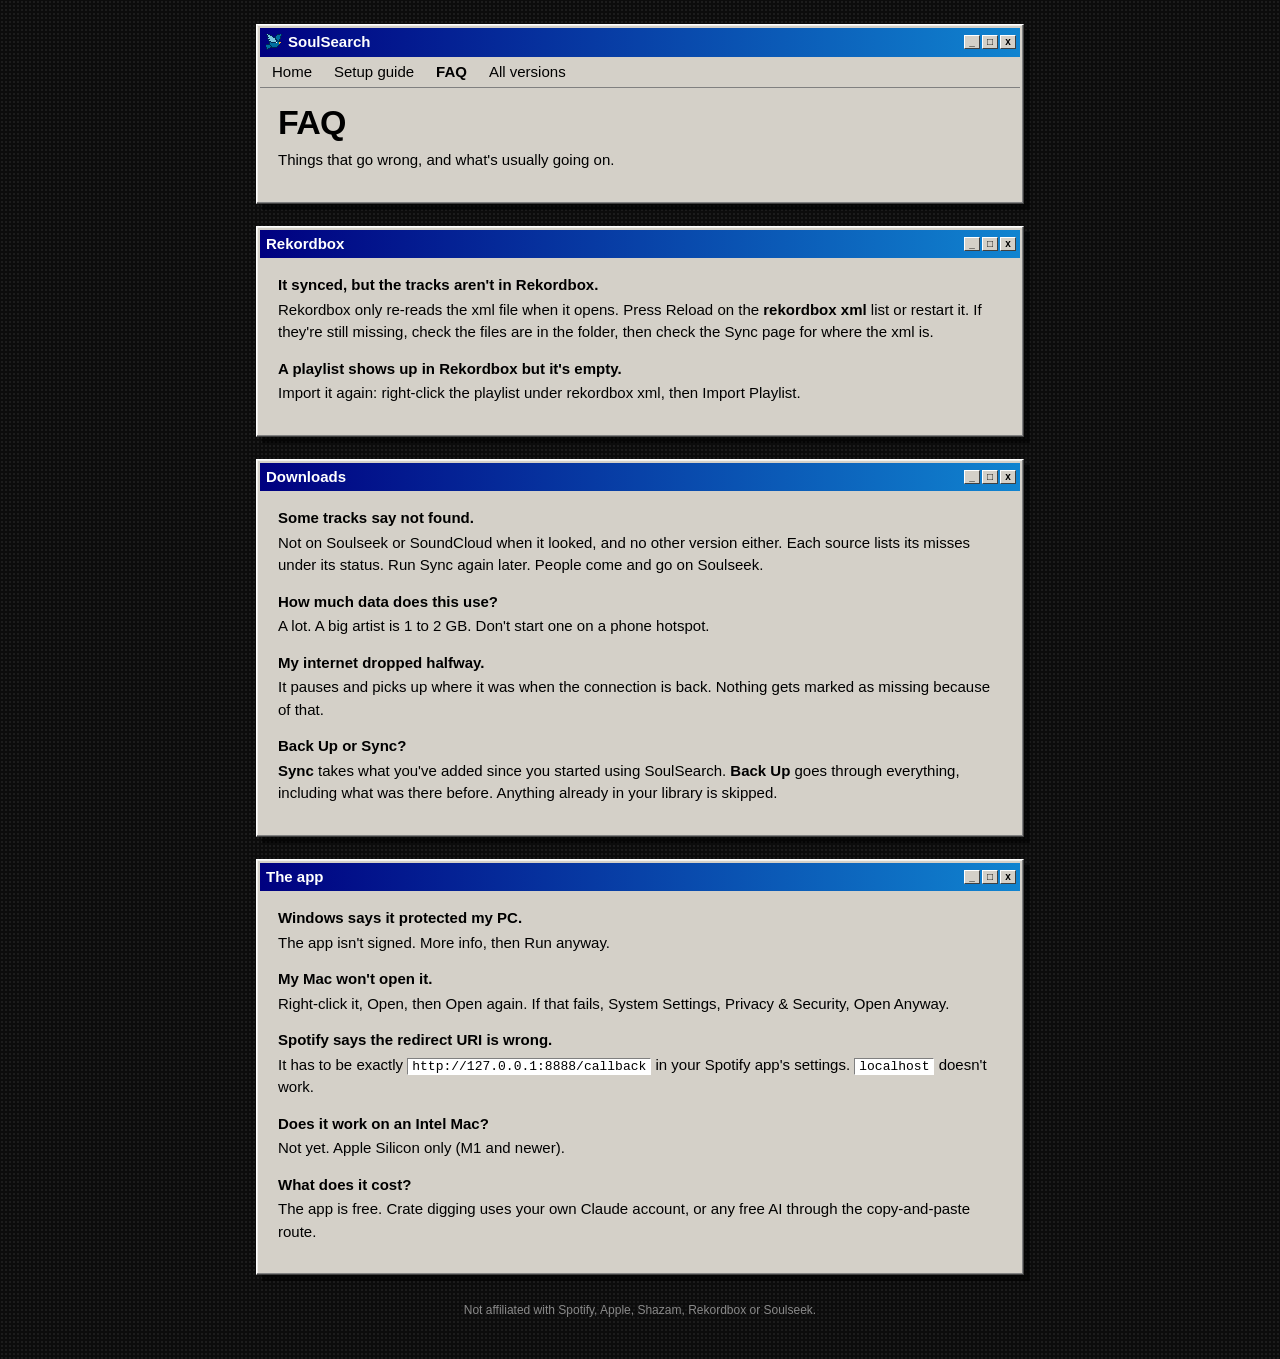
==== faq.html @ e2461600 "Three-page site (Home, Setup guide, FAQ) in the app's own colours Co-Authored-By: Claude Sonnet 5.5 " ====
<!doctype html>
<html lang="en">
<head>
<meta charset="utf-8">
<meta name="viewport" content="width=device-width, initial-scale=1">
<title>FAQ - SoulSearch</title>
<meta name="description" content="Common problems with SoulSearch and what to do about them.">
<link rel="icon" href="icon_32.png">
<link rel="stylesheet" href="site.css">
</head>
<body>
<main>
<div class="win">
  <div class="title"><img src="bird.png" alt="">SoulSearch<span class="ctl" aria-hidden="true"><i>_</i><i>□</i><i>x</i></span></div>
  <div class="menu">
    <a href="index.html">Home</a><a href="guide.html">Setup guide</a><a href="faq.html" aria-current="page">FAQ</a><a href="https://github.com/KeeganCostley/soulsearch-downloads/releases">All versions</a>
  </div>
  <div class="body">
    <h1>FAQ</h1>
    <p>Things that go wrong, and what's usually going on.</p>
  </div>
</div>
<div class="win">
  <div class="title">Rekordbox<span class="ctl" aria-hidden="true"><i>_</i><i>□</i><i>x</i></span></div>
  <div class="body">
    <p class="q">It synced, but the tracks aren't in Rekordbox.</p>
    <p>Rekordbox only re-reads the xml file when it opens. Press Reload on the <b>rekordbox xml</b> list or restart it. If they're still missing, check the files are in the folder, then check the Sync page for where the xml is.</p>
    <p class="q">A playlist shows up in Rekordbox but it's empty.</p>
    <p>Import it again: right-click the playlist under rekordbox xml, then Import Playlist.</p>
  </div>
</div>
<div class="win">
  <div class="title">Downloads<span class="ctl" aria-hidden="true"><i>_</i><i>□</i><i>x</i></span></div>
  <div class="body">
    <p class="q">Some tracks say not found.</p>
    <p>Not on Soulseek or SoundCloud when it looked, and no other version either. Each source lists its misses under its status. Run Sync again later. People come and go on Soulseek.</p>
    <p class="q">How much data does this use?</p>
    <p>A lot. A big artist is 1 to 2 GB. Don't start one on a phone hotspot.</p>
    <p class="q">My internet dropped halfway.</p>
    <p>It pauses and picks up where it was when the connection is back. Nothing gets marked as missing because of that.</p>
    <p class="q">Back Up or Sync?</p>
    <p><b>Sync</b> takes what you've added since you started using SoulSearch. <b>Back Up</b> goes through everything, including what was there before. Anything already in your library is skipped.</p>
  </div>
</div>
<div class="win">
  <div class="title">The app<span class="ctl" aria-hidden="true"><i>_</i><i>□</i><i>x</i></span></div>
  <div class="body">
    <p class="q">Windows says it protected my PC.</p>
    <p>The app isn't signed. More info, then Run anyway.</p>
    <p class="q">My Mac won't open it.</p>
    <p>Right-click it, Open, then Open again. If that fails, System Settings, Privacy &amp; Security, Open Anyway.</p>
    <p class="q">Spotify says the redirect URI is wrong.</p>
    <p>It has to be exactly <code>http://127.0.0.1:8888/callback</code> in your Spotify app's settings. <code>localhost</code> doesn't work.</p>
    <p class="q">Does it work on an Intel Mac?</p>
    <p>Not yet. Apple Silicon only (M1 and newer).</p>
    <p class="q">What does it cost?</p>
    <p>The app is free. Crate digging uses your own Claude account, or any free AI through the copy-and-paste route.</p>
  </div>
</div>

<footer>Not affiliated with Spotify, Apple, Shazam, Rekordbox or Soulseek.</footer>
</main>
<script src="site.js"></script>
</body>
</html>
---- site.css ----
/* SoulSearch site: the app's own palette (grey chrome, navy title bars, bevels) on a black desktop. */
:root {
  --face: #d4d0c8; --face-lit: #efeeea; --white: #fff; --grey: #808080; --dark: #404040;
  --navy: #000080; --navy-lit: #1084d0; --ink: #000; --ink-soft: #4a4a4a; --desk: #0c0c0c;
}
* { box-sizing: border-box; }
body {
  margin: 0; color: var(--ink); background-color: var(--desk);
  background-image: radial-gradient(#1c1c1c 1px, transparent 1px); background-size: 4px 4px;
  font: 15px/1.5 Tahoma, "Segoe UI", Verdana, Geneva, sans-serif;
}
main { max-width: 800px; margin: 0 auto; padding: 24px 16px 40px; }
a { color: var(--navy); }
a:visited { color: #551a8b; }

.win { background: var(--face); padding: 3px; margin-bottom: 22px;
  border-top: 1px solid var(--white); border-left: 1px solid var(--white);
  border-right: 1px solid var(--dark); border-bottom: 1px solid var(--dark);
  box-shadow: inset -1px -1px 0 var(--grey), inset 1px 1px 0 var(--face-lit), 6px 6px 0 rgba(0,0,0,.55); }
.title { background: linear-gradient(90deg, var(--navy), var(--navy-lit)); color: #fff; font-weight: bold;
  padding: 3px 4px 3px 6px; display: flex; align-items: center; gap: 6px; }
.title img { width: 16px; height: 16px; image-rendering: pixelated; }
.ctl { margin-left: auto; display: flex; gap: 2px; }
.ctl i { width: 16px; height: 14px; background: var(--face); color: #000; font: bold 10px/12px Tahoma, sans-serif; text-align: center; font-style: normal;
  border-top: 1px solid var(--white); border-left: 1px solid var(--white); border-right: 1px solid var(--dark); border-bottom: 1px solid var(--dark); }
.menu { display: flex; flex-wrap: wrap; gap: 2px; padding: 3px 2px; border-bottom: 1px solid var(--grey); }
.menu a { color: var(--ink); text-decoration: none; padding: 1px 10px; }
.menu a:hover { background: var(--navy); color: #fff; }
.menu a[aria-current] { font-weight: bold; }
.body { padding: 16px 18px 18px; }
.status { display: flex; gap: 3px; padding: 3px 3px 1px; font-size: 12px; color: var(--ink-soft); }
.status span { flex: 1; padding: 1px 6px;
  border-top: 1px solid var(--grey); border-left: 1px solid var(--grey); border-right: 1px solid var(--white); border-bottom: 1px solid var(--white); }

h1 { font-size: 34px; line-height: 1.1; margin: 0 0 8px; letter-spacing: -.02em; }
h2 { font-size: 15px; margin: 18px 0 4px; color: var(--navy); }
h2:first-child { margin-top: 0; }
p { margin: 0 0 10px; }
.big { font-size: 18px; }
.muted { color: var(--ink-soft); }
ul, ol { margin: 0 0 10px; padding-left: 22px; }
li { margin-bottom: 5px; }
code, kbd { font: 13px Consolas, "Courier New", monospace; background: #fff; padding: 0 4px;
  border-top: 1px solid var(--grey); border-left: 1px solid var(--grey); border-right: 1px solid var(--white); border-bottom: 1px solid var(--white); }

.downloads { display: grid; grid-template-columns: 1fr 1fr; gap: 12px; margin: 16px 0 4px; }
.dl { display: block; text-decoration: none; color: var(--ink); text-align: center; padding: 14px 10px; background: var(--face);
  border-top: 1px solid var(--white); border-left: 1px solid var(--white); border-right: 1px solid var(--dark); border-bottom: 1px solid var(--dark);
  box-shadow: inset -1px -1px 0 var(--grey), inset 1px 1px 0 var(--face-lit); }
.dl:visited { color: var(--ink); }
.dl:active { border-top-color: var(--dark); border-left-color: var(--dark); border-right-color: var(--white); border-bottom-color: var(--white); box-shadow: inset 1px 1px 0 var(--grey); }
.dl:focus-visible { outline: 1px dotted var(--ink); outline-offset: -6px; }
.dl b { display: block; font-size: 17px; }
.dl small { display: block; font-size: 12px; color: var(--ink-soft); }
.dl.mine { background: var(--face-lit); outline: 2px solid var(--navy); outline-offset: -4px; }
.dl.soon { color: #777; pointer-events: none; }

.shot { background: #fff; line-height: 0;
  border-top: 1px solid var(--grey); border-left: 1px solid var(--grey); border-right: 1px solid var(--white); border-bottom: 1px solid var(--white); box-shadow: inset 1px 1px 0 var(--dark); }
.shot img { width: 100%; height: auto; display: block; }

details { margin: 0 0 6px; }
summary { cursor: pointer; font-weight: bold; }
details > :not(summary) { margin-top: 6px; }
.q { font-weight: bold; margin: 14px 0 2px; }
.q:first-child { margin-top: 0; }
footer { color: #8a8a8a; font-size: 12px; text-align: center; padding-top: 4px; }
footer a { color: #aaa; }

@media (max-width: 560px) {
  .downloads { grid-template-columns: 1fr; } h1 { font-size: 28px; }
  .win { box-shadow: inset -1px -1px 0 var(--grey), inset 1px 1px 0 var(--face-lit), 3px 3px 0 rgba(0,0,0,.55); }
}
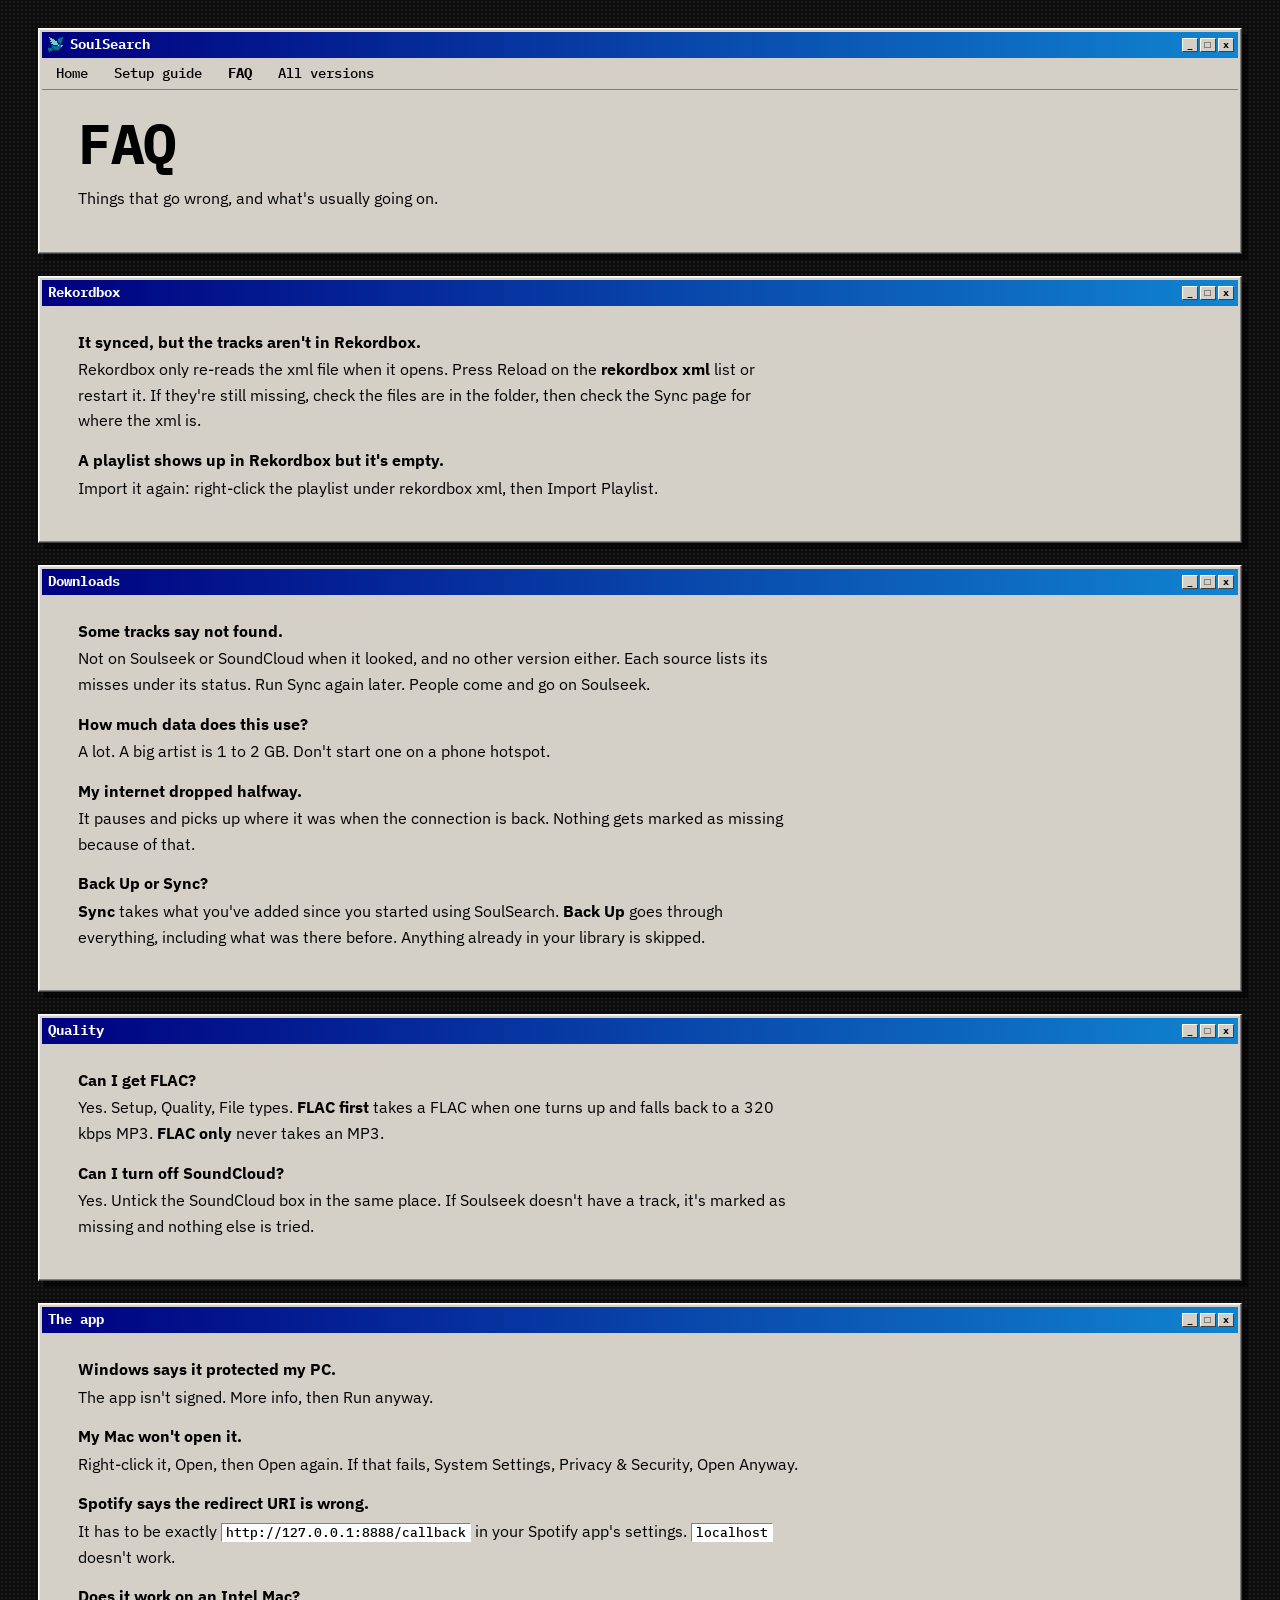
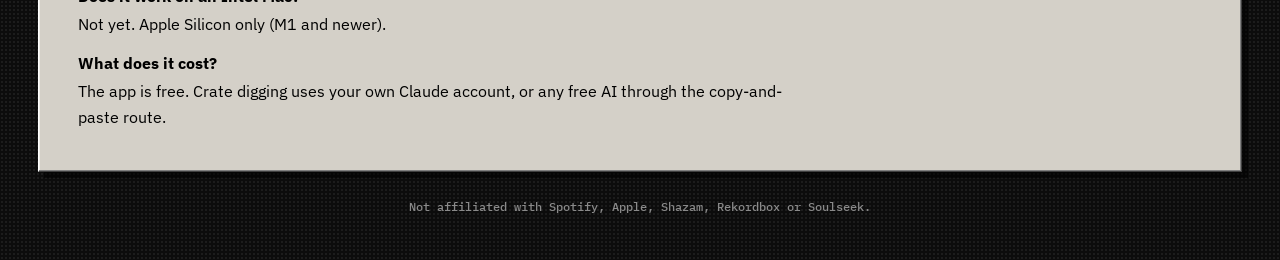
==== commit b4183e20: "Site: full-width windows, new font, simpler home, file-type FAQ Co-Authored-By: Claude Sonnet 5.5 <n" ====
--- a/faq.html
+++ b/faq.html
@@ -6,6 +6,9 @@
 <title>FAQ - SoulSearch</title>
 <meta name="description" content="Common problems with SoulSearch and what to do about them.">
 <link rel="icon" href="icon_32.png">
+<link rel="preconnect" href="https://fonts.googleapis.com">
+<link rel="preconnect" href="https://fonts.gstatic.com" crossorigin>
+<link rel="stylesheet" href="https://fonts.googleapis.com/css2?family=IBM+Plex+Mono:wght@500;700&family=IBM+Plex+Sans:wght@400;600&display=swap">
 <link rel="stylesheet" href="site.css">
 </head>
 <body>
@@ -43,6 +46,15 @@
   </div>
 </div>
 <div class="win">
+  <div class="title">Quality<span class="ctl" aria-hidden="true"><i>_</i><i>□</i><i>x</i></span></div>
+  <div class="body">
+    <p class="q">Can I get FLAC?</p>
+    <p>Yes. Setup, Quality, File types. <b>FLAC first</b> takes a FLAC when one turns up and falls back to a 320 kbps MP3. <b>FLAC only</b> never takes an MP3.</p>
+    <p class="q">Can I turn off SoundCloud?</p>
+    <p>Yes. Untick the SoundCloud box in the same place. If Soulseek doesn't have a track, it's marked as missing and nothing else is tried.</p>
+  </div>
+</div>
+<div class="win">
   <div class="title">The app<span class="ctl" aria-hidden="true"><i>_</i><i>□</i><i>x</i></span></div>
   <div class="body">
     <p class="q">Windows says it protected my PC.</p>
--- a/site.css
+++ b/site.css
@@ -2,14 +2,16 @@
 :root {
   --face: #d4d0c8; --face-lit: #efeeea; --white: #fff; --grey: #808080; --dark: #404040;
   --navy: #000080; --navy-lit: #1084d0; --ink: #000; --ink-soft: #4a4a4a; --desk: #0c0c0c;
+  --sans: "IBM Plex Sans", system-ui, "Segoe UI", Helvetica, Arial, sans-serif;
+  --mono: "IBM Plex Mono", ui-monospace, Consolas, "Courier New", monospace;
 }
 * { box-sizing: border-box; }
 body {
   margin: 0; color: var(--ink); background-color: var(--desk);
   background-image: radial-gradient(#1c1c1c 1px, transparent 1px); background-size: 4px 4px;
-  font: 15px/1.5 Tahoma, "Segoe UI", Verdana, Geneva, sans-serif;
+  font: 16px/1.6 var(--sans);
 }
-main { max-width: 800px; margin: 0 auto; padding: 24px 16px 40px; }
+main { width: 100%; padding: 28px clamp(12px, 3vw, 44px) 44px; }
 a { color: var(--navy); }
 a:visited { color: #551a8b; }
 
@@ -17,41 +19,45 @@
   border-top: 1px solid var(--white); border-left: 1px solid var(--white);
   border-right: 1px solid var(--dark); border-bottom: 1px solid var(--dark);
   box-shadow: inset -1px -1px 0 var(--grey), inset 1px 1px 0 var(--face-lit), 6px 6px 0 rgba(0,0,0,.55); }
-.title { background: linear-gradient(90deg, var(--navy), var(--navy-lit)); color: #fff; font-weight: bold;
+.title { background: linear-gradient(90deg, var(--navy), var(--navy-lit)); color: #fff; font: 700 14px/1.4 var(--mono);
   padding: 3px 4px 3px 6px; display: flex; align-items: center; gap: 6px; }
 .title img { width: 16px; height: 16px; image-rendering: pixelated; }
 .ctl { margin-left: auto; display: flex; gap: 2px; }
-.ctl i { width: 16px; height: 14px; background: var(--face); color: #000; font: bold 10px/12px Tahoma, sans-serif; text-align: center; font-style: normal;
+.ctl i { width: 16px; height: 14px; background: var(--face); color: #000; font: 700 10px/12px var(--mono); text-align: center; font-style: normal;
   border-top: 1px solid var(--white); border-left: 1px solid var(--white); border-right: 1px solid var(--dark); border-bottom: 1px solid var(--dark); }
 .menu { display: flex; flex-wrap: wrap; gap: 2px; padding: 3px 2px; border-bottom: 1px solid var(--grey); }
-.menu a { color: var(--ink); text-decoration: none; padding: 1px 10px; }
+.menu a { color: var(--ink); text-decoration: none; padding: 2px 12px; font: 500 14px/1.5 var(--mono); }
 .menu a:hover { background: var(--navy); color: #fff; }
-.menu a[aria-current] { font-weight: bold; }
-.body { padding: 16px 18px 18px; }
-.status { display: flex; gap: 3px; padding: 3px 3px 1px; font-size: 12px; color: var(--ink-soft); }
+.menu a[aria-current] { font-weight: 700; }
+.body { padding: 24px clamp(16px, 3vw, 36px) 28px; }
+/* Windows run edge to edge; the writing inside stays a readable width. */
+.body > :not(.downloads) { max-width: 72ch; }
+.status { display: flex; gap: 3px; padding: 3px 3px 1px; font: 500 12px/1.5 var(--mono); color: var(--ink-soft); }
 .status span { flex: 1; padding: 1px 6px;
   border-top: 1px solid var(--grey); border-left: 1px solid var(--grey); border-right: 1px solid var(--white); border-bottom: 1px solid var(--white); }
 
-h1 { font-size: 34px; line-height: 1.1; margin: 0 0 8px; letter-spacing: -.02em; }
-h2 { font-size: 15px; margin: 18px 0 4px; color: var(--navy); }
+.status span:empty { display: none; }
+
+h1 { font: 700 clamp(34px, 6vw, 56px)/1.05 var(--mono); margin: 0 0 14px; letter-spacing: -.03em; }
+h2 { font: 600 17px/1.4 var(--sans); margin: 22px 0 4px; color: var(--navy); }
 h2:first-child { margin-top: 0; }
 p { margin: 0 0 10px; }
-.big { font-size: 18px; }
+.big { font-size: clamp(18px, 2.2vw, 24px); line-height: 1.5; max-width: 60ch !important; }
 .muted { color: var(--ink-soft); }
 ul, ol { margin: 0 0 10px; padding-left: 22px; }
 li { margin-bottom: 5px; }
-code, kbd { font: 13px Consolas, "Courier New", monospace; background: #fff; padding: 0 4px;
+code, kbd { font: 500 13px var(--mono); background: #fff; padding: 0 4px;
   border-top: 1px solid var(--grey); border-left: 1px solid var(--grey); border-right: 1px solid var(--white); border-bottom: 1px solid var(--white); }
 
-.downloads { display: grid; grid-template-columns: 1fr 1fr; gap: 12px; margin: 16px 0 4px; }
-.dl { display: block; text-decoration: none; color: var(--ink); text-align: center; padding: 14px 10px; background: var(--face);
+.downloads { display: grid; grid-template-columns: 1fr 1fr; gap: 16px; margin: 28px 0 4px; }
+.dl { display: block; text-decoration: none; color: var(--ink); text-align: center; padding: 30px 12px; background: var(--face);
   border-top: 1px solid var(--white); border-left: 1px solid var(--white); border-right: 1px solid var(--dark); border-bottom: 1px solid var(--dark);
   box-shadow: inset -1px -1px 0 var(--grey), inset 1px 1px 0 var(--face-lit); }
 .dl:visited { color: var(--ink); }
 .dl:active { border-top-color: var(--dark); border-left-color: var(--dark); border-right-color: var(--white); border-bottom-color: var(--white); box-shadow: inset 1px 1px 0 var(--grey); }
 .dl:focus-visible { outline: 1px dotted var(--ink); outline-offset: -6px; }
-.dl b { display: block; font-size: 17px; }
-.dl small { display: block; font-size: 12px; color: var(--ink-soft); }
+.dl b { display: block; font: 700 clamp(20px, 3vw, 28px)/1.2 var(--mono); }
+.dl small { display: block; font: 500 13px/1.6 var(--mono); color: var(--ink-soft); margin-top: 4px; }
 .dl.mine { background: var(--face-lit); outline: 2px solid var(--navy); outline-offset: -4px; }
 .dl.soon { color: #777; pointer-events: none; }
 
@@ -60,11 +66,11 @@
 .shot img { width: 100%; height: auto; display: block; }
 
 details { margin: 0 0 6px; }
-summary { cursor: pointer; font-weight: bold; }
+summary { cursor: pointer; font-weight: 600; }
 details > :not(summary) { margin-top: 6px; }
 .q { font-weight: bold; margin: 14px 0 2px; }
 .q:first-child { margin-top: 0; }
-footer { color: #8a8a8a; font-size: 12px; text-align: center; padding-top: 4px; }
+footer { color: #8a8a8a; font: 500 12px/1.5 var(--mono); text-align: center; padding-top: 4px; }
 footer a { color: #aaa; }
 
 @media (max-width: 560px) {
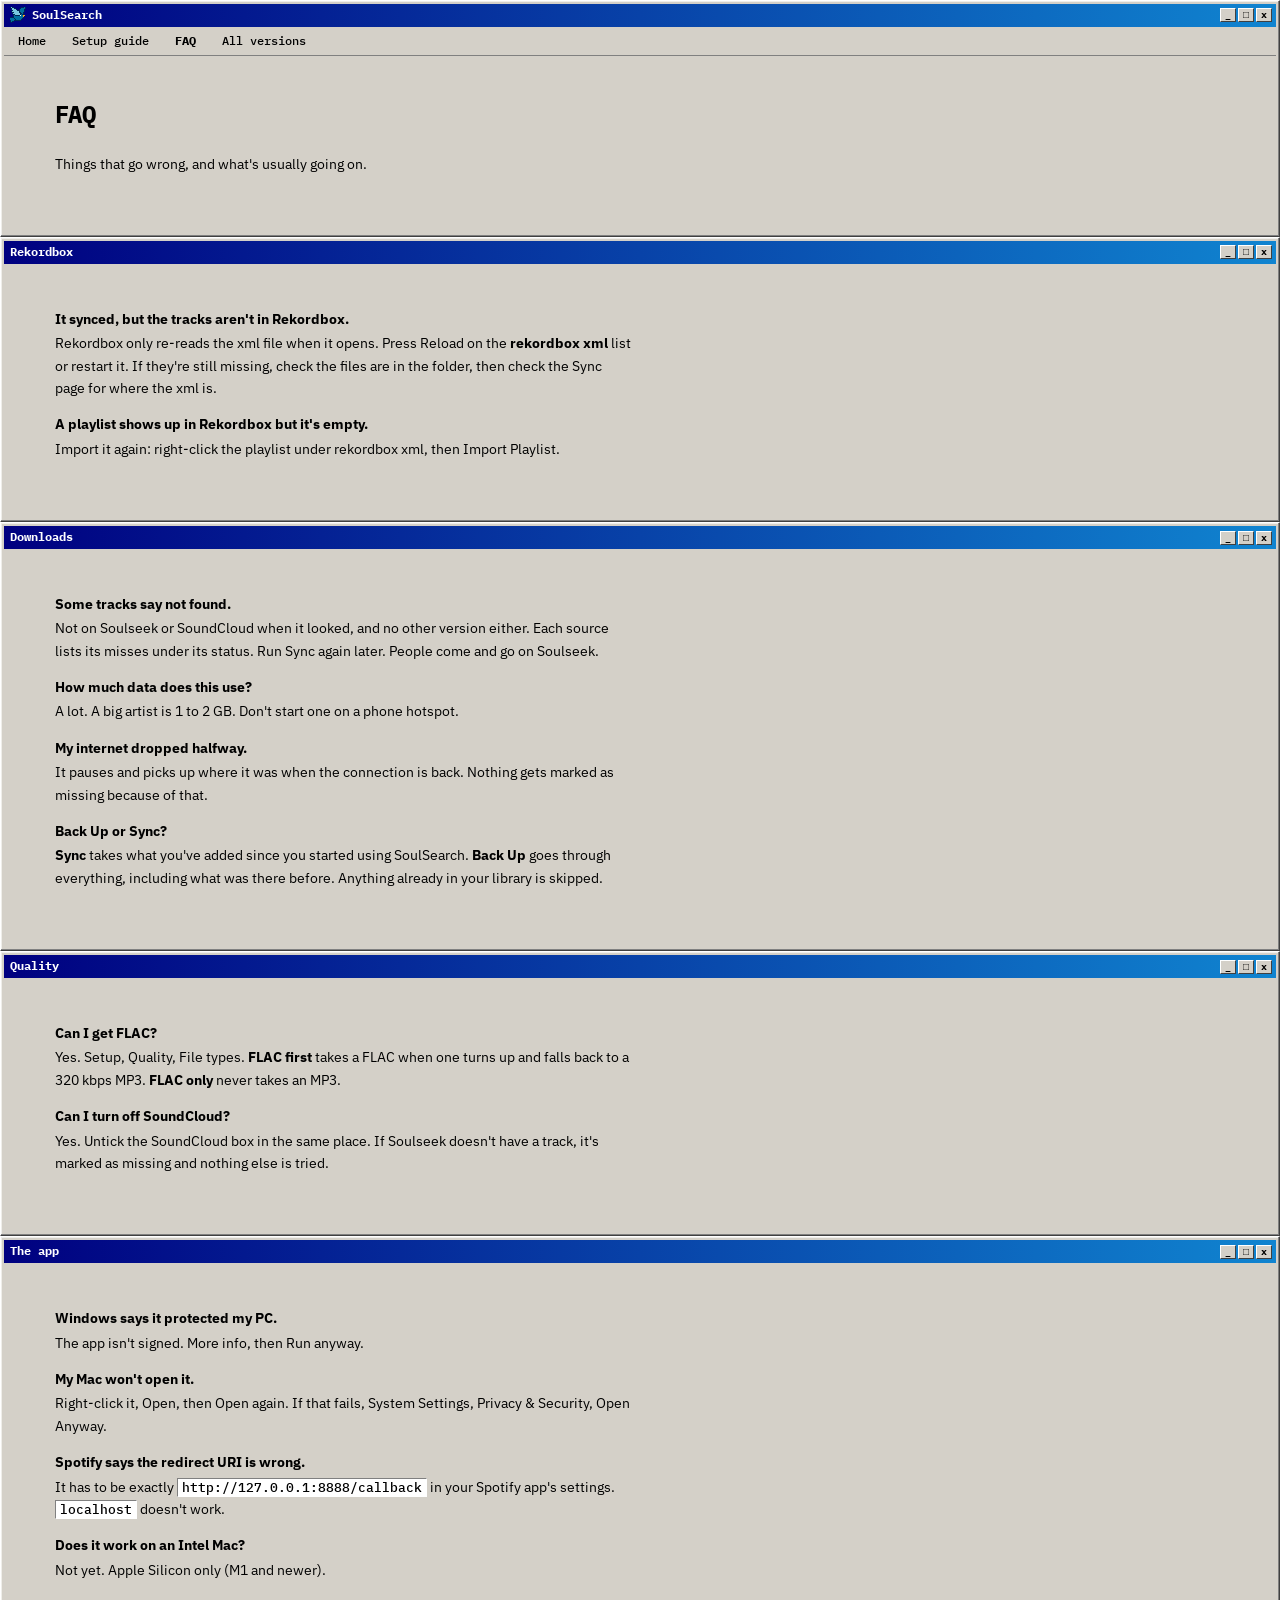
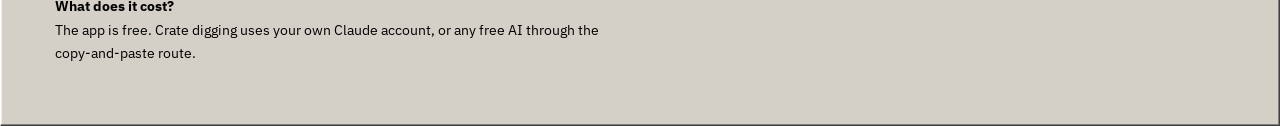
==== commit d3995cf8: "Drop footer and What-it-does window" ====
--- a/faq.html
+++ b/faq.html
@@ -70,7 +70,6 @@
   </div>
 </div>
 
-<footer>Not affiliated with Spotify, Apple, Shazam, Rekordbox or Soulseek.</footer>
 </main>
 <script src="site.js"></script>
 </body>
--- a/site.css
+++ b/site.css
@@ -7,29 +7,29 @@
 }
 * { box-sizing: border-box; }
 body {
-  margin: 0; color: var(--ink); background-color: var(--desk);
-  background-image: radial-gradient(#1c1c1c 1px, transparent 1px); background-size: 4px 4px;
-  font: 16px/1.6 var(--sans);
+  margin: 0; color: var(--ink); background-color: var(--face);
+  font: 14px/1.6 var(--sans);
 }
-main { width: 100%; padding: 28px clamp(12px, 3vw, 44px) 44px; }
+main { width: 100%; min-height: 100vh; display: flex; flex-direction: column; }
+.win:last-of-type { flex: 1; }
 a { color: var(--navy); }
 a:visited { color: #551a8b; }
 
-.win { background: var(--face); padding: 3px; margin-bottom: 22px;
+.win { background: var(--face); padding: 3px; margin-bottom: 0;
   border-top: 1px solid var(--white); border-left: 1px solid var(--white);
   border-right: 1px solid var(--dark); border-bottom: 1px solid var(--dark);
-  box-shadow: inset -1px -1px 0 var(--grey), inset 1px 1px 0 var(--face-lit), 6px 6px 0 rgba(0,0,0,.55); }
-.title { background: linear-gradient(90deg, var(--navy), var(--navy-lit)); color: #fff; font: 700 14px/1.4 var(--mono);
+  box-shadow: inset -1px -1px 0 var(--grey), inset 1px 1px 0 var(--face-lit), 0 0 0 rgba(0,0,0,0); }
+.title { background: linear-gradient(90deg, var(--navy), var(--navy-lit)); color: #fff; font: 700 12px/1.4 var(--mono);
   padding: 3px 4px 3px 6px; display: flex; align-items: center; gap: 6px; }
 .title img { width: 16px; height: 16px; image-rendering: pixelated; }
 .ctl { margin-left: auto; display: flex; gap: 2px; }
 .ctl i { width: 16px; height: 14px; background: var(--face); color: #000; font: 700 10px/12px var(--mono); text-align: center; font-style: normal;
   border-top: 1px solid var(--white); border-left: 1px solid var(--white); border-right: 1px solid var(--dark); border-bottom: 1px solid var(--dark); }
 .menu { display: flex; flex-wrap: wrap; gap: 2px; padding: 3px 2px; border-bottom: 1px solid var(--grey); }
-.menu a { color: var(--ink); text-decoration: none; padding: 2px 12px; font: 500 14px/1.5 var(--mono); }
+.menu a { color: var(--ink); text-decoration: none; padding: 2px 12px; font: 500 12px/1.5 var(--mono); }
 .menu a:hover { background: var(--navy); color: #fff; }
 .menu a[aria-current] { font-weight: 700; }
-.body { padding: 24px clamp(16px, 3vw, 36px) 28px; }
+.body { padding: 44px clamp(20px, 4vw, 56px) 48px; }
 /* Windows run edge to edge; the writing inside stays a readable width. */
 .body > :not(.downloads) { max-width: 72ch; }
 .status { display: flex; gap: 3px; padding: 3px 3px 1px; font: 500 12px/1.5 var(--mono); color: var(--ink-soft); }
@@ -37,27 +37,29 @@
   border-top: 1px solid var(--grey); border-left: 1px solid var(--grey); border-right: 1px solid var(--white); border-bottom: 1px solid var(--white); }
 
 .status span:empty { display: none; }
+.note { font: 500 11px/1.6 var(--mono); color: var(--ink-soft); margin: 0; }
+[data-count]:not(:empty)::before { content: " · "; }
 
-h1 { font: 700 clamp(34px, 6vw, 56px)/1.05 var(--mono); margin: 0 0 14px; letter-spacing: -.03em; }
-h2 { font: 600 17px/1.4 var(--sans); margin: 22px 0 4px; color: var(--navy); }
+h1 { font: 700 clamp(20px, 2.4vw, 24px)/1.2 var(--mono); margin: 0 0 24px; letter-spacing: -.03em; }
+h2 { font: 600 14px/1.4 var(--sans); margin: 22px 0 4px; color: var(--navy); }
 h2:first-child { margin-top: 0; }
 p { margin: 0 0 10px; }
-.big { font-size: clamp(18px, 2.2vw, 24px); line-height: 1.5; max-width: 60ch !important; }
+.big { font-size: 16px; line-height: 1.55; max-width: 60ch !important; }
 .muted { color: var(--ink-soft); }
 ul, ol { margin: 0 0 10px; padding-left: 22px; }
-li { margin-bottom: 5px; }
+li { margin-bottom: 10px; }
 code, kbd { font: 500 13px var(--mono); background: #fff; padding: 0 4px;
   border-top: 1px solid var(--grey); border-left: 1px solid var(--grey); border-right: 1px solid var(--white); border-bottom: 1px solid var(--white); }
 
-.downloads { display: grid; grid-template-columns: 1fr 1fr; gap: 16px; margin: 28px 0 4px; }
-.dl { display: block; text-decoration: none; color: var(--ink); text-align: center; padding: 30px 12px; background: var(--face);
+.downloads { display: flex; flex-wrap: wrap; gap: 12px; margin: 24px 0 4px; }
+.dl { display: block; text-decoration: none; color: var(--ink); text-align: center; width: 230px; padding: 9px 12px; background: var(--face);
   border-top: 1px solid var(--white); border-left: 1px solid var(--white); border-right: 1px solid var(--dark); border-bottom: 1px solid var(--dark);
   box-shadow: inset -1px -1px 0 var(--grey), inset 1px 1px 0 var(--face-lit); }
 .dl:visited { color: var(--ink); }
 .dl:active { border-top-color: var(--dark); border-left-color: var(--dark); border-right-color: var(--white); border-bottom-color: var(--white); box-shadow: inset 1px 1px 0 var(--grey); }
 .dl:focus-visible { outline: 1px dotted var(--ink); outline-offset: -6px; }
-.dl b { display: block; font: 700 clamp(20px, 3vw, 28px)/1.2 var(--mono); }
-.dl small { display: block; font: 500 13px/1.6 var(--mono); color: var(--ink-soft); margin-top: 4px; }
+.dl b { display: block; font: 700 15px/1.3 var(--mono); }
+.dl small { display: block; font: 500 11px/1.5 var(--mono); color: var(--ink-soft); margin-top: 2px; }
 .dl.mine { background: var(--face-lit); outline: 2px solid var(--navy); outline-offset: -4px; }
 .dl.soon { color: #777; pointer-events: none; }
 
@@ -70,10 +72,10 @@
 details > :not(summary) { margin-top: 6px; }
 .q { font-weight: bold; margin: 14px 0 2px; }
 .q:first-child { margin-top: 0; }
-footer { color: #8a8a8a; font: 500 12px/1.5 var(--mono); text-align: center; padding-top: 4px; }
-footer a { color: #aaa; }
+footer { background: var(--face); border-top: 1px solid var(--grey); padding: 10px; color: var(--ink-soft); font: 500 12px/1.5 var(--mono); text-align: center; padding-top: 4px; }
+footer a { color: var(--ink-soft); }
 
 @media (max-width: 560px) {
-  .downloads { grid-template-columns: 1fr; } h1 { font-size: 28px; }
+  .dl { width: 100%; } h1 { font-size: 28px; }
   .win { box-shadow: inset -1px -1px 0 var(--grey), inset 1px 1px 0 var(--face-lit), 3px 3px 0 rgba(0,0,0,.55); }
 }
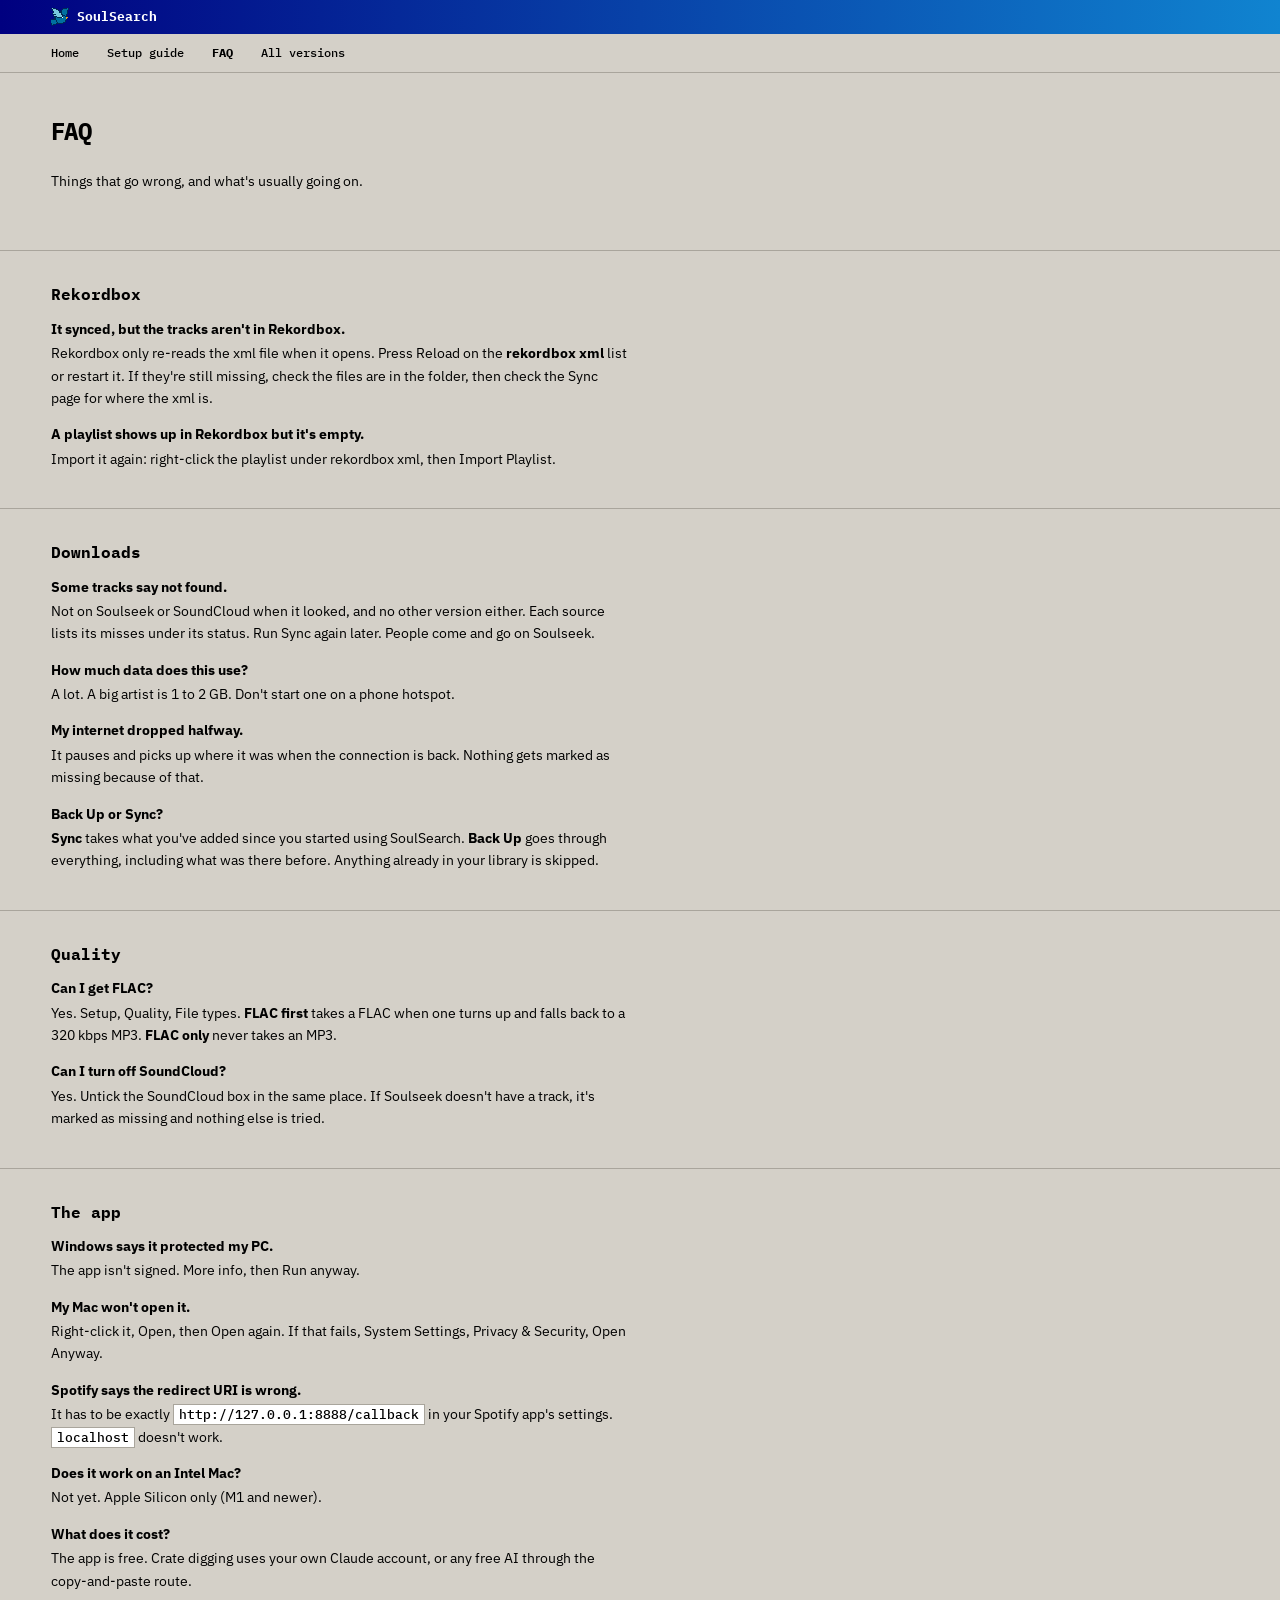
==== commit 66d52b23: "Bottom info bar" ====
--- a/faq.html
+++ b/faq.html
@@ -71,6 +71,7 @@
 </div>
 
 </main>
+<div class="bar"><span data-count></span></div>
 <script src="site.js"></script>
 </body>
 </html>
--- a/site.css
+++ b/site.css
@@ -1,45 +1,37 @@
-/* SoulSearch site: the app's own palette (grey chrome, navy title bars, bevels) on a black desktop. */
+/* SoulSearch site: flat page in the app's grey, with the app's navy banner across the top. */
 :root {
-  --face: #d4d0c8; --face-lit: #efeeea; --white: #fff; --grey: #808080; --dark: #404040;
-  --navy: #000080; --navy-lit: #1084d0; --ink: #000; --ink-soft: #4a4a4a; --desk: #0c0c0c;
+  --face: #d4d0c8; --face-lit: #efeeea; --line: #a9a59c; --grey: #808080;
+  --navy: #000080; --navy-lit: #1084d0; --ink: #000; --ink-soft: #4a4a4a;
   --sans: "IBM Plex Sans", system-ui, "Segoe UI", Helvetica, Arial, sans-serif;
   --mono: "IBM Plex Mono", ui-monospace, Consolas, "Courier New", monospace;
 }
 * { box-sizing: border-box; }
-body {
-  margin: 0; color: var(--ink); background-color: var(--face);
-  font: 14px/1.6 var(--sans);
-}
-main { width: 100%; min-height: 100vh; display: flex; flex-direction: column; }
-.win:last-of-type { flex: 1; }
+body { margin: 0; color: var(--ink); background-color: var(--face); font: 14px/1.6 var(--sans); }
+main { width: 100%; min-height: 100vh; display: flex; flex-direction: column; padding-bottom: 40px; }
+.win:last-of-type { flex: 1; display: flex; flex-direction: column; }
 a { color: var(--navy); }
 a:visited { color: #551a8b; }
 
-.win { background: var(--face); padding: 3px; margin-bottom: 0;
-  border-top: 1px solid var(--white); border-left: 1px solid var(--white);
-  border-right: 1px solid var(--dark); border-bottom: 1px solid var(--dark);
-  box-shadow: inset -1px -1px 0 var(--grey), inset 1px 1px 0 var(--face-lit), 0 0 0 rgba(0,0,0,0); }
-.title { background: linear-gradient(90deg, var(--navy), var(--navy-lit)); color: #fff; font: 700 12px/1.4 var(--mono);
-  padding: 3px 4px 3px 6px; display: flex; align-items: center; gap: 6px; }
-.title img { width: 16px; height: 16px; image-rendering: pixelated; }
-.ctl { margin-left: auto; display: flex; gap: 2px; }
-.ctl i { width: 16px; height: 14px; background: var(--face); color: #000; font: 700 10px/12px var(--mono); text-align: center; font-style: normal;
-  border-top: 1px solid var(--white); border-left: 1px solid var(--white); border-right: 1px solid var(--dark); border-bottom: 1px solid var(--dark); }
-.menu { display: flex; flex-wrap: wrap; gap: 2px; padding: 3px 2px; border-bottom: 1px solid var(--grey); }
+/* The first block is the banner; the others are plain sections with a heading. */
+.win + .win { border-top: 1px solid var(--line); }
+.title { color: var(--ink); font: 700 16px/1.4 var(--mono); padding: 32px clamp(20px, 4vw, 56px) 0; }
+.title img { display: none; }
+.ctl { display: none; }
+.win:first-of-type .title { background: linear-gradient(90deg, var(--navy), var(--navy-lit)); color: #fff;
+  font: 700 13px/1.4 var(--mono); padding: 8px clamp(20px, 4vw, 56px); display: flex; align-items: center; gap: 8px; }
+.win:first-of-type .title img { display: block; width: 18px; height: 18px; image-rendering: pixelated; }
+
+.menu { display: flex; flex-wrap: wrap; gap: 4px; padding: 8px calc(clamp(20px, 4vw, 56px) - 12px); border-bottom: 1px solid var(--line); }
 .menu a { color: var(--ink); text-decoration: none; padding: 2px 12px; font: 500 12px/1.5 var(--mono); }
 .menu a:hover { background: var(--navy); color: #fff; }
 .menu a[aria-current] { font-weight: 700; }
+
 .body { padding: 44px clamp(20px, 4vw, 56px) 48px; }
-/* Windows run edge to edge; the writing inside stays a readable width. */
+.win + .win .body { padding-top: 12px; padding-bottom: 28px; }
+/* Text stays a readable width on a wide screen. */
 .body > :not(.downloads) { max-width: 72ch; }
-.status { display: flex; gap: 3px; padding: 3px 3px 1px; font: 500 12px/1.5 var(--mono); color: var(--ink-soft); }
-.status span { flex: 1; padding: 1px 6px;
-  border-top: 1px solid var(--grey); border-left: 1px solid var(--grey); border-right: 1px solid var(--white); border-bottom: 1px solid var(--white); }
 
-.status span:empty { display: none; }
 .note { font: 500 11px/1.6 var(--mono); color: var(--ink-soft); margin: 0; }
-[data-count]:not(:empty)::before { content: " · "; }
-
 h1 { font: 700 clamp(20px, 2.4vw, 24px)/1.2 var(--mono); margin: 0 0 24px; letter-spacing: -.03em; }
 h2 { font: 600 14px/1.4 var(--sans); margin: 22px 0 4px; color: var(--navy); }
 h2:first-child { margin-top: 0; }
@@ -48,34 +40,32 @@
 .muted { color: var(--ink-soft); }
 ul, ol { margin: 0 0 10px; padding-left: 22px; }
 li { margin-bottom: 10px; }
-code, kbd { font: 500 13px var(--mono); background: #fff; padding: 0 4px;
-  border-top: 1px solid var(--grey); border-left: 1px solid var(--grey); border-right: 1px solid var(--white); border-bottom: 1px solid var(--white); }
+code, kbd { font: 500 13px var(--mono); background: #fff; padding: 1px 5px; border: 1px solid var(--line); }
 
 .downloads { display: flex; flex-wrap: wrap; gap: 12px; margin: 24px 0 4px; }
-.dl { display: block; text-decoration: none; color: var(--ink); text-align: center; width: 230px; padding: 9px 12px; background: var(--face);
-  border-top: 1px solid var(--white); border-left: 1px solid var(--white); border-right: 1px solid var(--dark); border-bottom: 1px solid var(--dark);
-  box-shadow: inset -1px -1px 0 var(--grey), inset 1px 1px 0 var(--face-lit); }
+.dl { display: block; text-decoration: none; color: var(--ink); text-align: center; width: 230px; padding: 9px 12px;
+  background: transparent; border: 1px solid var(--ink); }
 .dl:visited { color: var(--ink); }
-.dl:active { border-top-color: var(--dark); border-left-color: var(--dark); border-right-color: var(--white); border-bottom-color: var(--white); box-shadow: inset 1px 1px 0 var(--grey); }
-.dl:focus-visible { outline: 1px dotted var(--ink); outline-offset: -6px; }
+.dl:hover { background: var(--navy); border-color: var(--navy); color: #fff; }
+.dl:hover small { color: #dcdcf0; }
+.dl:focus-visible { outline: 2px solid var(--navy); outline-offset: 2px; }
 .dl b { display: block; font: 700 15px/1.3 var(--mono); }
 .dl small { display: block; font: 500 11px/1.5 var(--mono); color: var(--ink-soft); margin-top: 2px; }
-.dl.mine { background: var(--face-lit); outline: 2px solid var(--navy); outline-offset: -4px; }
-.dl.soon { color: #777; pointer-events: none; }
-
-.shot { background: #fff; line-height: 0;
-  border-top: 1px solid var(--grey); border-left: 1px solid var(--grey); border-right: 1px solid var(--white); border-bottom: 1px solid var(--white); box-shadow: inset 1px 1px 0 var(--dark); }
-.shot img { width: 100%; height: auto; display: block; }
+.dl.mine { background: var(--face-lit); border-width: 2px; padding: 8px 11px; }
+.dl.mine:hover { background: var(--navy); }
+.dl.soon { color: #777; border-color: var(--line); pointer-events: none; }
 
 details { margin: 0 0 6px; }
 summary { cursor: pointer; font-weight: 600; }
 details > :not(summary) { margin-top: 6px; }
 .q { font-weight: bold; margin: 14px 0 2px; }
 .q:first-child { margin-top: 0; }
-footer { background: var(--face); border-top: 1px solid var(--grey); padding: 10px; color: var(--ink-soft); font: 500 12px/1.5 var(--mono); text-align: center; padding-top: 4px; }
-footer a { color: var(--ink-soft); }
 
 @media (max-width: 560px) {
-  .dl { width: 100%; } h1 { font-size: 28px; }
-  .win { box-shadow: inset -1px -1px 0 var(--grey), inset 1px 1px 0 var(--face-lit), 3px 3px 0 rgba(0,0,0,.55); }
+  .dl { width: 100%; } h1 { font-size: 22px; }
 }
+
+/* Release info, fixed to the bottom middle of the screen on every page. */
+.bar { position: fixed; left: 0; right: 0; bottom: 0; text-align: center; padding: 9px 12px; background: var(--face);
+  border-top: 1px solid var(--line); font: 500 11px/1.5 var(--mono); color: var(--ink-soft); }
+.bar:has(:empty) { display: none; }
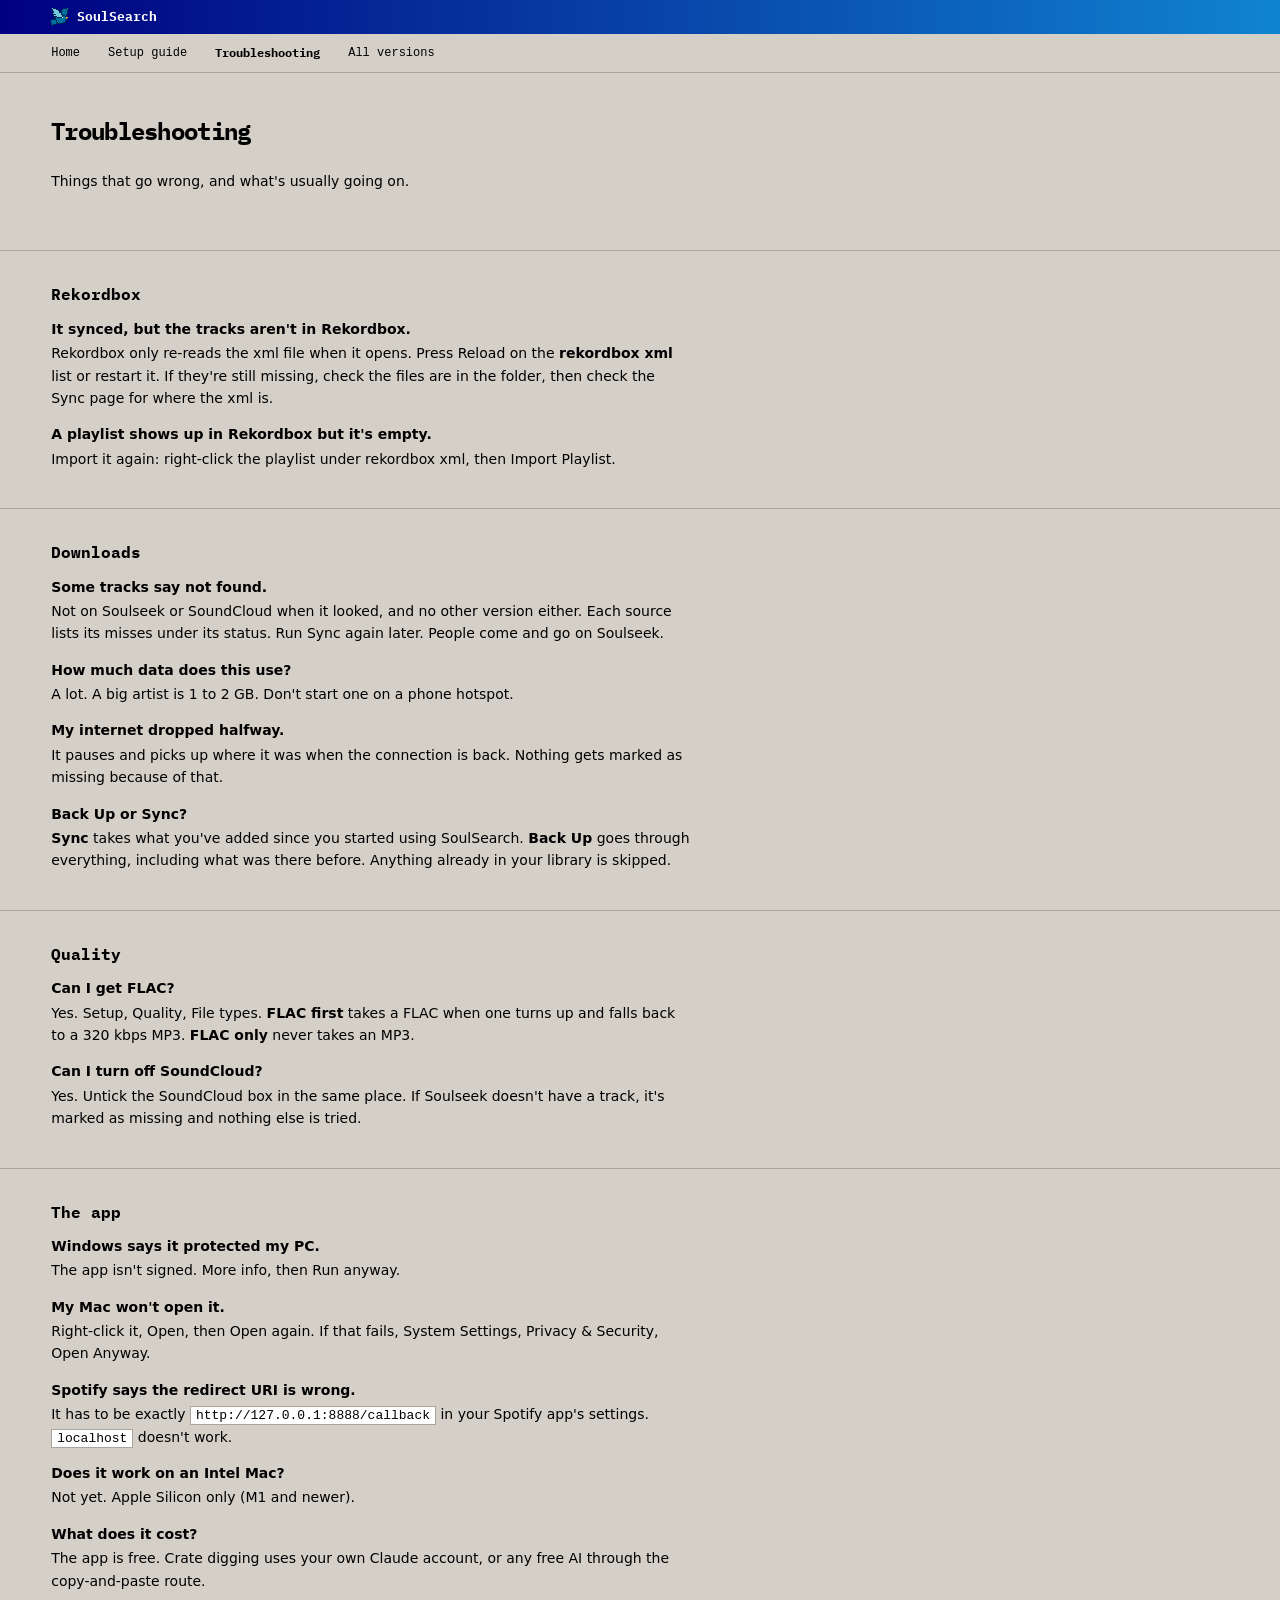
==== commit d1eb74c9: "FAQ becomes Troubleshooting; about text on the guide" ====
--- a/faq.html
+++ b/faq.html
@@ -1,77 +1 @@
-<!doctype html>
-<html lang="en">
-<head>
-<meta charset="utf-8">
-<meta name="viewport" content="width=device-width, initial-scale=1">
-<title>FAQ - SoulSearch</title>
-<meta name="description" content="Common problems with SoulSearch and what to do about them.">
-<link rel="icon" href="icon_32.png">
-<link rel="preconnect" href="https://fonts.googleapis.com">
-<link rel="preconnect" href="https://fonts.gstatic.com" crossorigin>
-<link rel="stylesheet" href="https://fonts.googleapis.com/css2?family=IBM+Plex+Mono:wght@500;700&family=IBM+Plex+Sans:wght@400;600&display=swap">
-<link rel="stylesheet" href="site.css">
-</head>
-<body>
-<main>
-<div class="win">
-  <div class="title"><img src="bird.png" alt="">SoulSearch<span class="ctl" aria-hidden="true"><i>_</i><i>□</i><i>x</i></span></div>
-  <div class="menu">
-    <a href="index.html">Home</a><a href="guide.html">Setup guide</a><a href="faq.html" aria-current="page">FAQ</a><a href="https://github.com/KeeganCostley/soulsearch-downloads/releases">All versions</a>
-  </div>
-  <div class="body">
-    <h1>FAQ</h1>
-    <p>Things that go wrong, and what's usually going on.</p>
-  </div>
-</div>
-<div class="win">
-  <div class="title">Rekordbox<span class="ctl" aria-hidden="true"><i>_</i><i>□</i><i>x</i></span></div>
-  <div class="body">
-    <p class="q">It synced, but the tracks aren't in Rekordbox.</p>
-    <p>Rekordbox only re-reads the xml file when it opens. Press Reload on the <b>rekordbox xml</b> list or restart it. If they're still missing, check the files are in the folder, then check the Sync page for where the xml is.</p>
-    <p class="q">A playlist shows up in Rekordbox but it's empty.</p>
-    <p>Import it again: right-click the playlist under rekordbox xml, then Import Playlist.</p>
-  </div>
-</div>
-<div class="win">
-  <div class="title">Downloads<span class="ctl" aria-hidden="true"><i>_</i><i>□</i><i>x</i></span></div>
-  <div class="body">
-    <p class="q">Some tracks say not found.</p>
-    <p>Not on Soulseek or SoundCloud when it looked, and no other version either. Each source lists its misses under its status. Run Sync again later. People come and go on Soulseek.</p>
-    <p class="q">How much data does this use?</p>
-    <p>A lot. A big artist is 1 to 2 GB. Don't start one on a phone hotspot.</p>
-    <p class="q">My internet dropped halfway.</p>
-    <p>It pauses and picks up where it was when the connection is back. Nothing gets marked as missing because of that.</p>
-    <p class="q">Back Up or Sync?</p>
-    <p><b>Sync</b> takes what you've added since you started using SoulSearch. <b>Back Up</b> goes through everything, including what was there before. Anything already in your library is skipped.</p>
-  </div>
-</div>
-<div class="win">
-  <div class="title">Quality<span class="ctl" aria-hidden="true"><i>_</i><i>□</i><i>x</i></span></div>
-  <div class="body">
-    <p class="q">Can I get FLAC?</p>
-    <p>Yes. Setup, Quality, File types. <b>FLAC first</b> takes a FLAC when one turns up and falls back to a 320 kbps MP3. <b>FLAC only</b> never takes an MP3.</p>
-    <p class="q">Can I turn off SoundCloud?</p>
-    <p>Yes. Untick the SoundCloud box in the same place. If Soulseek doesn't have a track, it's marked as missing and nothing else is tried.</p>
-  </div>
-</div>
-<div class="win">
-  <div class="title">The app<span class="ctl" aria-hidden="true"><i>_</i><i>□</i><i>x</i></span></div>
-  <div class="body">
-    <p class="q">Windows says it protected my PC.</p>
-    <p>The app isn't signed. More info, then Run anyway.</p>
-    <p class="q">My Mac won't open it.</p>
-    <p>Right-click it, Open, then Open again. If that fails, System Settings, Privacy &amp; Security, Open Anyway.</p>
-    <p class="q">Spotify says the redirect URI is wrong.</p>
-    <p>It has to be exactly <code>http://127.0.0.1:8888/callback</code> in your Spotify app's settings. <code>localhost</code> doesn't work.</p>
-    <p class="q">Does it work on an Intel Mac?</p>
-    <p>Not yet. Apple Silicon only (M1 and newer).</p>
-    <p class="q">What does it cost?</p>
-    <p>The app is free. Crate digging uses your own Claude account, or any free AI through the copy-and-paste route.</p>
-  </div>
-</div>
-
-</main>
-<div class="bar"><span data-count></span></div>
-<script src="site.js"></script>
-</body>
-</html>
+<!doctype html><meta charset="utf-8"><title>Troubleshooting - SoulSearch</title><meta http-equiv="refresh" content="0; url=troubleshooting.html"><link rel="canonical" href="troubleshooting.html"><a href="troubleshooting.html">Troubleshooting</a>
